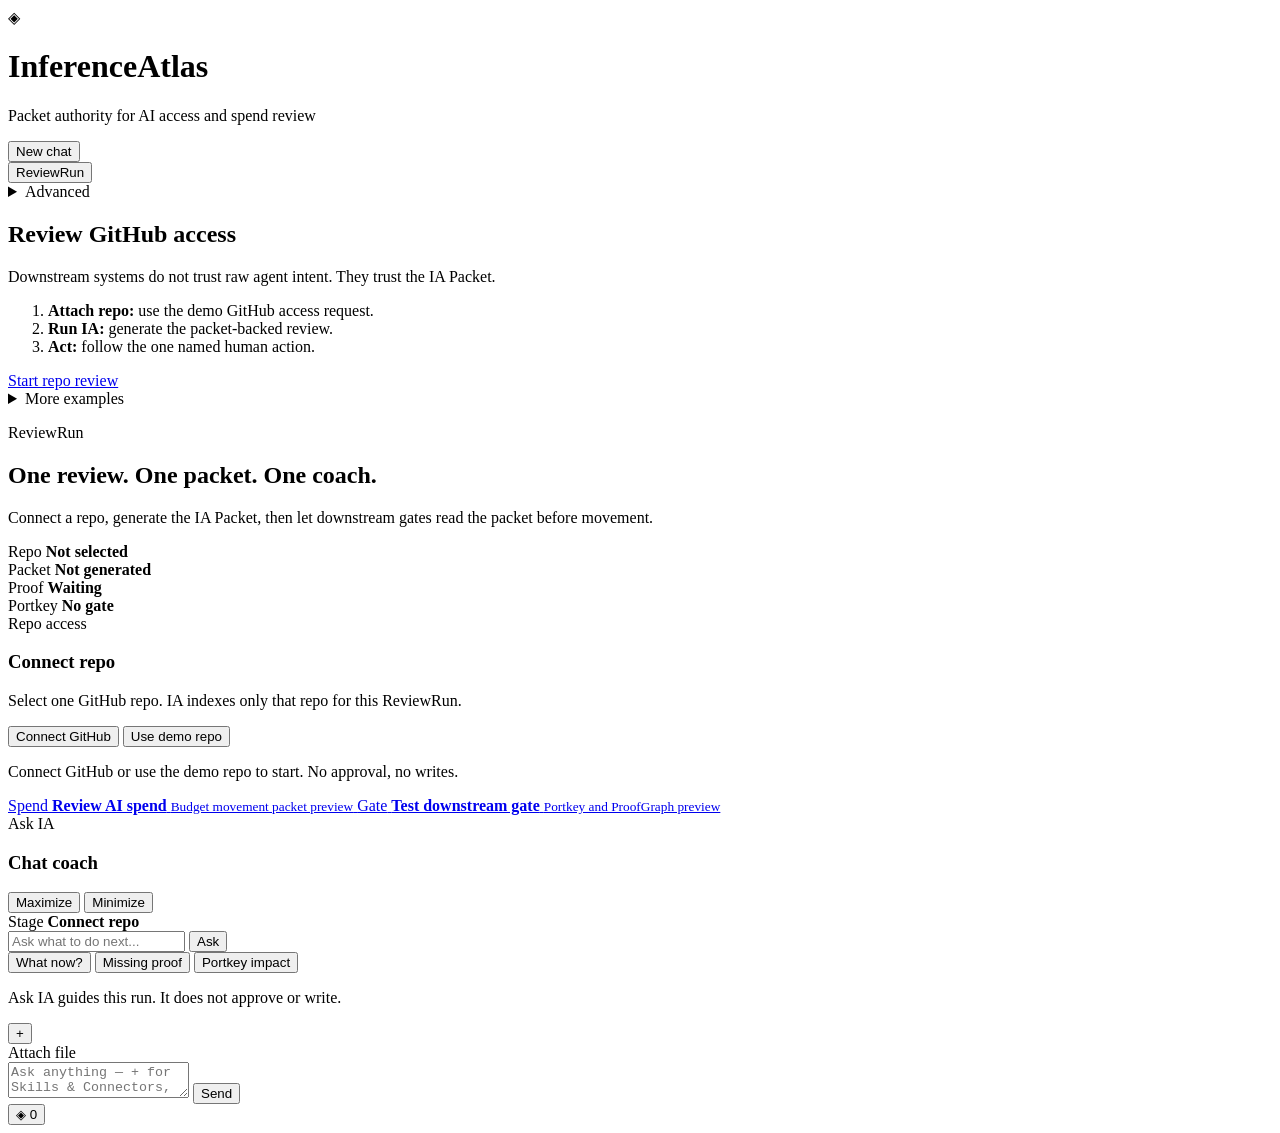
==== web/static/index.html @ efdcb53e "Add tiered repo indexing, session hub accordion, and Mem0 coach memory. Replace FIFO background inde" ====
<!DOCTYPE html>
<html lang="en">
  <head>
    <meta charset="UTF-8" />
    <meta name="viewport" content="width=device-width, initial-scale=1.0" />
    <title>InferenceAtlas — Packet Authority Review</title>
    <link rel="icon" href="data:image/svg+xml,%3Csvg xmlns='http://www.w3.org/2000/svg' viewBox='0 0 32 32'%3E%3Crect x='8' y='8' width='16' height='16' rx='2' fill='%233d9cf5' transform='rotate(45 16 16)'/%3E%3Crect x='11' y='11' width='10' height='10' rx='1' fill='%230c0f14' transform='rotate(45 16 16)'/%3E%3C/svg%3E" />
    <link rel="stylesheet" href="/static/style.css?v=58" />
    <link rel="preconnect" href="https://fonts.googleapis.com" />
    <link rel="preconnect" href="https://fonts.gstatic.com" crossorigin />
    <link
      href="https://fonts.googleapis.com/css2?family=DM+Sans:ital,opsz,wght@0,9..40,400;0,9..40,500;0,9..40,600;0,9..40,700&display=swap"
      rel="stylesheet"
    />
  </head>
  <body>
    <div class="layout">
      <header class="header">
        <div class="brand">
          <span class="logo" aria-hidden="true">◈</span>
          <div>
            <h1>InferenceAtlas</h1>
            <p class="tagline">Packet authority for AI access and spend review</p>
          </div>
        </div>
        <div class="stack" id="stack-pills"></div>
        <div class="repo-index-tracker" id="repo-index-tracker" hidden aria-live="polite">
          <span class="repo-index-tracker-label" id="repo-index-tracker-label">Indexing repo…</span>
          <progress id="repo-index-tracker-bar" max="100" value="0"></progress>
          <button type="button" class="btn-ghost btn-index-summary" id="btn-show-index-summary" hidden>
            Show summary
          </button>
        </div>
        <button type="button" class="btn-ghost" id="btn-reset">New chat</button>
      </header>

      <aside class="sidebar">
        <nav class="sidebar-tabs" aria-label="Sidebar sections">
          <button type="button" class="tab primary-tab active" data-tab="start">ReviewRun</button>
          <details class="advanced-nav">
            <summary>Advanced</summary>
            <div class="advanced-tab-list">
              <button type="button" class="tab advanced-tab" data-tab="packet">IA Packet</button>
              <button type="button" class="tab advanced-tab" data-tab="walkthrough">Sponsor Run</button>
              <button type="button" class="tab advanced-tab" data-tab="workbench">Workbench</button>
              <button type="button" class="tab advanced-tab" data-tab="review">Access review</button>
              <button type="button" class="tab advanced-tab" data-tab="metrics">Metrics</button>
            </div>
          </details>
        </nav>

        <section class="tab-panel active" id="panel-start">
          <div class="how-to">
            <h2>Review GitHub access</h2>
            <p class="sidebar-hint">Downstream systems do not trust raw agent intent. They trust the IA Packet.</p>
            <ol class="steps">
              <li><strong>Attach repo:</strong> use the demo GitHub access request.</li>
              <li><strong>Run IA:</strong> generate the packet-backed review.</li>
              <li><strong>Act:</strong> follow the one named human action.</li>
            </ol>
            <a class="btn-primary btn-block first-run-start-link" href="#repo-proof-cockpit">Start repo review</a>
          </div>
          <details class="after-review-details">
            <summary>More examples</summary>
            <ul class="examples" id="examples-list"></ul>
            <p class="catalog" id="catalog-info"></p>
          </details>
        </section>

        <section class="tab-panel" id="panel-packet" hidden>
          <div class="how-to compact">
            <h2>IA Packet</h2>
            <p class="sidebar-hint">One packet, one verdict, one proof trail downstream systems can read before action.</p>
          </div>
          <label class="workbench-label" for="packet-lane-select">Lane</label>
          <select class="workbench-select" id="packet-lane-select"></select>
          <label class="workbench-label" for="packet-fixture-select">Packet fixture</label>
          <select class="workbench-select" id="packet-fixture-select"></select>
          <button type="button" class="btn-primary btn-block" id="btn-load-packet">
            Load IA Packet
          </button>
          <button type="button" class="btn-ghost btn-block" id="btn-copy-packet-brief" disabled>
            Copy IA Packet brief
          </button>
          <button type="button" class="btn-ghost btn-block" id="btn-export-packet" disabled>
            Export IA Packet
          </button>
          <button type="button" class="btn-ghost btn-block" id="btn-export-portkey-gate" disabled>
            Export Portkey gate
          </button>
          <button type="button" class="btn-ghost btn-block" id="btn-open-packet-workbench">
            Open Workbench
          </button>
          <p class="status-toast" id="packet-toast" role="status" aria-live="polite"></p>
        </section>

        <section class="tab-panel" id="panel-workbench" hidden>
          <div class="how-to compact">
            <h2>Packet Workbench</h2>
            <p class="sidebar-hint">Choose a lane and registered fixture. IA generates the packet locally; no paste input, no live writes.</p>
          </div>
          <label class="workbench-label" for="workbench-lane-select">Lane</label>
          <select class="workbench-select" id="workbench-lane-select"></select>
          <label class="workbench-label" for="workbench-fixture-select">Fixture</label>
          <select class="workbench-select" id="workbench-fixture-select"></select>
          <button type="button" class="btn-primary btn-block" id="btn-generate-workbench">
            Generate packet
          </button>
          <button type="button" class="btn-ghost btn-block" id="btn-copy-workbench-brief" disabled>
            Copy review brief
          </button>
          <button type="button" class="btn-ghost btn-block" id="btn-export-workbench" disabled>
            Export workbench result
          </button>
          <p class="status-toast" id="workbench-toast" role="status" aria-live="polite"></p>
        </section>

        <section class="tab-panel" id="panel-walkthrough" hidden>
          <div class="how-to compact">
            <h2>Sponsor Proof Run</h2>
            <p class="sidebar-hint">Collect sponsor proof in locked order while the packet decision stays unchanged.</p>
          </div>
          <ol class="judge-steps compact-steps" id="walkthrough-steps-nav"></ol>
          <button type="button" class="btn-primary btn-block" id="btn-load-walkthrough">
            Load walkthrough
          </button>
          <button type="button" class="btn-ghost btn-block" id="btn-collect-sponsor-proof">
            Collect sponsor proof
          </button>
          <button type="button" class="btn-ghost btn-block" id="btn-copy-walkthrough-brief" aria-label="Copy review brief from walkthrough sidebar" disabled>
            Copy review brief
          </button>
          <p class="status-toast" id="walkthrough-toast" role="status" aria-live="polite"></p>
        </section>

        <section class="tab-panel" id="panel-metrics" hidden>
          <div class="how-to compact">
            <h2>Session metrics</h2>
            <p class="sidebar-hint">
              Live counters for this chat session — demo LLM (Nebius/OpenAI), Tavily, Composio,
              v1 HTTP, GitHub/Drive indexing. v1’s internal OpenAI/Anthropic bills on the v1 server.
            </p>
          </div>
          <p class="metrics-meta" id="metrics-meta"></p>
          <div class="metrics-table-wrap" id="metrics-table-wrap"></div>
          <h3 class="section-label">Recent events</h3>
          <ul class="metrics-events" id="metrics-events"></ul>
          <button type="button" class="btn-ghost btn-block" id="btn-refresh-metrics">Refresh metrics</button>
        </section>

        <section class="tab-panel" id="panel-review" hidden>
          <div class="how-to compact">
            <h2 id="guide-title">Access review</h2>
            <p class="sidebar-hint" id="guide-subtitle"></p>
          </div>
          <ol class="judge-steps" id="judge-steps"></ol>
          <p class="blocked-note" id="blocked-note"></p>

          <h3 class="section-label">Evidence for next cycle</h3>
          <textarea
            id="review-note"
            class="review-note"
            rows="3"
            placeholder="e.g. Security approved read-only GitHub on repo X…"
          ></textarea>
          <div class="io-row">
            <label class="file-label">
              <input type="file" id="review-file" accept=".txt,.md,.json,.csv,.yaml,.yml,.log,.html,.htm" hidden />
              Attach file
            </label>
            <span class="file-chip" id="review-file-chip" hidden></span>
          </div>
          <button type="button" class="btn-ghost btn-block" id="btn-queue-evidence">
            Queue evidence (support triage)
          </button>
          <button type="button" class="btn-ghost btn-block" id="btn-run-rehearsal">
            2. Run sponsor rehearsal
          </button>
          <h3 class="section-label">Sponsor evidence JSON</h3>
          <div class="io-row">
            <label class="file-label">
              <input type="file" id="custom-evidence-file" accept=".json" multiple hidden />
              Upload provider JSONs
            </label>
            <span class="file-chip" id="custom-evidence-chip" hidden></span>
          </div>
          <button type="button" class="btn-ghost btn-block" id="btn-run-uploaded-rehearsal">
            Run uploaded rehearsal
          </button>

          <div class="action-row">
            <button type="button" class="btn-ghost" id="btn-mind-init">1. Reset scenarios</button>
            <button type="button" class="btn-primary" id="btn-mind-step">3. Run review cycle</button>
          </div>
          <p class="status-toast" id="mind-toast" role="status" aria-live="polite"></p>
          <div class="mind-panel" id="mind-panel"></div>
        </section>
      </aside>

      <main class="main-panel">
        <div id="chat-view" class="chat-panel">
          <div class="messages" id="messages" role="log" aria-live="polite">
            <section class="repo-proof-cockpit" id="repo-proof-cockpit" data-fixture="support_triage_agent" aria-label="InferenceAtlas review runway">
              <header class="review-runway-hero">
                <p class="first-run-eyebrow">ReviewRun</p>
                <h2>One review. One packet. One coach.</h2>
                <p>Connect a repo, generate the IA Packet, then let downstream gates read the packet before movement.</p>
              </header>

              <nav class="review-flow-progress" id="review-flow-progress" aria-label="ReviewRun progress">
                <ol class="review-flow-steps" id="review-flow-steps"></ol>
                <div class="review-flow-readonly-banner" id="review-flow-readonly-banner" hidden>
                  <p class="review-flow-readonly-label" id="review-flow-readonly-label">Viewing a completed step (read-only).</p>
                  <button type="button" class="btn-ghost" id="btn-branch-review-run-step">Edit this step</button>
                </div>
              </nav>

              <section class="repo-runway-panel" aria-label="Review cockpit">
                <div class="repo-stage-status" aria-label="ReviewRun status">
                  <div>
                    <span>Repo</span>
                    <strong id="repo-stage-repo-status">Not selected</strong>
                  </div>
                  <div>
                    <span>Packet</span>
                    <strong id="repo-stage-packet-status">Not generated</strong>
                  </div>
                  <div>
                    <span>Proof</span>
                    <strong id="repo-stage-proof-status">Waiting</strong>
                  </div>
                  <div>
                    <span>Portkey</span>
                    <strong id="repo-stage-portkey-status">No gate</strong>
                  </div>
                </div>
                <div class="repo-review-column">
                  <div class="repo-setup-flow repo-stage-screen repo-stage-screen-setup" data-stage-screen="repo_setup" aria-label="Review setup">
                    <div class="repo-option-stack" aria-label="Review options">
                      <section class="repo-connect-panel repo-option-row repo-option-row-primary" id="repo-connect-panel" aria-label="Connect repo" aria-current="step">
                        <div class="repo-connect-copy">
                          <span class="repo-card-label">Repo access</span>
                          <h3>Connect repo</h3>
                          <p>Select one GitHub repo. IA indexes only that repo for this ReviewRun.</p>
                        </div>
                        <div class="repo-connect-actions">
                          <button type="button" class="btn-primary" id="btn-root-connect-github">Connect GitHub</button>
                          <button type="button" class="btn-ghost" id="btn-root-demo-github">Use demo repo</button>
                        </div>
                        <p class="repo-status-line repo-connect-status" id="repo-connect-status" role="status" aria-live="polite">Connect GitHub or use the demo repo to start. No approval, no writes.</p>
                        <div class="repo-inline-picker" id="repo-inline-picker" hidden>
                          <input
                            type="search"
                            id="repo-inline-search"
                            class="github-repo-search"
                            placeholder="Search repositories..."
                            autocomplete="off"
                          />
                          <div class="repo-inline-list" id="repo-inline-list" role="listbox" aria-label="Choose one GitHub repository"></div>
                        </div>
                      </section>

                      <a class="repo-option-row repo-option-row-secondary" href="/packet?fixture=ai_spend_budget_overrun&autorun=1">
                        <span class="repo-card-label">Spend</span>
                        <strong>Review AI spend</strong>
                        <small>Budget movement packet preview</small>
                      </a>

                      <a class="repo-option-row repo-option-row-secondary" href="/packet?fixture=mcp_tool_blast_radius&autorun=1">
                        <span class="repo-card-label">Gate</span>
                        <strong>Test downstream gate</strong>
                        <small>Portkey and ProofGraph preview</small>
                      </a>
                    </div>

                    <section class="repo-index-summary" id="repo-index-summary" aria-label="Selected repository index summary" hidden>
                      <div>
                        <span class="repo-card-label">Selected repo</span>
                        <strong id="repo-selected-name">No repo selected</strong>
                      </div>
                      <div>
                        <span class="repo-card-label">Index</span>
                        <strong id="repo-indexed-state">Waiting</strong>
                      </div>
                      <div>
                        <span class="repo-card-label">ReviewRun</span>
                        <strong id="repo-review-run-id">Not created</strong>
                      </div>
                    </section>

                    <section class="repo-review-request" id="repo-review-request" aria-label="Repo access request" hidden>
                      <div class="repo-request-copy">
                        <span class="repo-card-label">Access request</span>
                        <h3>support-triage-bot wants repo access</h3>
                        <p><strong id="repo-request-repo-name">Choose a GitHub repo first.</strong> · read issues is allowed, comment needs review, create labels stays blocked.</p>
                      </div>
                      <div class="permission-row compact" aria-label="Requested permissions">
                        <span class="permission-pill allowed">Allowed: read issues</span>
                        <span class="permission-pill review">Review: comment</span>
                        <span class="permission-pill blocked">Blocked: create labels</span>
                      </div>
                      <button type="button" class="btn-primary repo-primary-action" id="btn-run-repo-proof" disabled>
                        Review access
                      </button>
                      <p class="repo-status-line" id="repo-cockpit-status">Connect and index one repo before generating a packet.</p>
                    </section>
                  </div>

                  <section class="repo-proof-result" id="repo-proof-result" aria-label="Repo access review result" hidden>
                    <div class="repo-result-header repo-stage-screen repo-stage-screen-decision" data-stage-screen="packet_decision" hidden>
                      <div class="repo-verdict-card review" id="repo-cockpit-verdict">
                        <span>IA verdict</span>
                        <strong>Review required</strong>
                      </div>
                      <article class="repo-card repo-action-card" id="repo-next-action-card">
                        <span class="repo-card-label">Next human action</span>
                        <h3>Run IA to name the review path.</h3>
                        <p>IA will show what can stay scoped, what remains blocked, and who needs to review before access moves.</p>
                      </article>
                    </div>

                    <article class="repo-card repo-proof-resolution-card repo-stage-screen repo-stage-screen-proof" id="repo-proof-resolution-card" data-stage-screen="proof_workbench" aria-label="Missing proof checklist" hidden>
                      <div class="repo-proof-resolution-copy">
                        <span class="repo-card-label">Missing proof</span>
                        <h3>Use prepared proof before rerun.</h3>
                        <p>Review prepared human proof receipts. Using them attaches evidence only; it does not approve access.</p>
                      </div>
                      <div class="repo-proof-checklist" aria-label="Human proof items"></div>
                      <button type="button" class="btn-primary repo-proof-attach-action" disabled>Use prepared proof for demo</button>
                      <div class="repo-review-delta" aria-label="Review delta" hidden></div>
                      <p class="repo-proof-attach-status" role="status" aria-live="polite">No prepared proof used yet. Verdict unchanged.</p>
                    </article>

                    <article class="repo-card repo-rerun-card repo-stage-screen" id="repo-rerun-card" data-stage-screen="packet_rerun" aria-label="Updated packet review delta" hidden>
                      <div>
                        <span class="repo-card-label">Packet delta</span>
                        <h3>Same request. New proof. Updated packet.</h3>
                        <p>Proof changes packet state only after rerun. Portkey consumes the updated packet before movement.</p>
                      </div>
                      <div class="repo-rerun-delta" aria-label="Updated packet delta"></div>
                      <button type="button" class="btn-primary repo-rerun-portkey-action" id="btn-open-portkey-stage">Test Portkey guardrail</button>
                      <p class="repo-proof-attach-status" id="repo-rerun-status" role="status" aria-live="polite">Updated packet waits for downstream consumption.</p>
                    </article>

                    <div class="repo-infra-rows repo-stage-screen repo-stage-screen-downstream" data-stage-screen="portkey_gate" aria-label="Downstream outputs" hidden>
                      <details class="repo-card repo-proof-card repo-proof-accordion repo-infra-row" id="repo-sponsor-proof-card">
                        <summary>
                          <span class="repo-card-label">ProofGraph</span>
                          <strong>Waiting for packet</strong>
                        </summary>
                        <div class="repo-accordion-body">
                          <p>Generated from the current ReviewRun. Sponsors contribute proof only; IA keeps the decision locked.</p>
                          <a class="btn-ghost repo-secondary-link" id="repo-proofgraph-link" href="/proofgraph?fixture=support_triage_agent">Open ProofGraph</a>
                        </div>
                      </details>

                      <details class="repo-card repo-proof-card repo-proof-accordion repo-infra-row" id="repo-portkey-card">
                        <summary>
                          <span class="repo-card-label">Portkey</span>
                          <strong>Waiting for packet</strong>
                        </summary>
                        <div class="repo-accordion-body">
                          <p>Portkey asks IA for the packet-backed verdict before model or spend movement.</p>
                        </div>
                      </details>
                    </div>
                  </section>
                </div>

                <aside class="repo-ask-sidecar repo-ask-floating" id="repo-ask-coach" aria-label="Ask IA" role="dialog" aria-modal="false" data-coach-mode="floating" data-coach-collapsed="false" data-coach-maximized="false">
                  <div class="repo-coach-resize-handle repo-coach-resize-w" id="repo-coach-resize-w" role="separator" aria-orientation="vertical" aria-label="Resize width" tabindex="0"></div>
                  <div class="repo-coach-resize-handle repo-coach-resize-h" id="repo-coach-resize-h" role="separator" aria-orientation="horizontal" aria-label="Resize height" tabindex="0"></div>
                  <div class="repo-coach-resize-handle repo-coach-resize-corner" id="repo-coach-resize-corner" role="separator" aria-label="Resize Ask IA chat" tabindex="0"></div>
                  <div class="repo-coach-head">
                    <div>
                      <span class="repo-card-label">Ask IA</span>
                      <h3>Chat coach</h3>
                    </div>
                    <div class="repo-coach-head-actions">
                      <button type="button" class="repo-coach-toggle" id="repo-coach-maximize" aria-label="Maximize chat coach">Maximize</button>
                      <button type="button" class="repo-coach-toggle" id="repo-coach-toggle" aria-expanded="true" aria-controls="repo-coach-body" aria-label="Minimize chat coach to header">Minimize</button>
                    </div>
                  </div>
                  <div class="repo-coach-stage-line" aria-live="polite">
                    <span>Stage</span>
                    <strong id="repo-coach-stage">Connect repo</strong>
                  </div>
                  <div class="repo-coach-body" id="repo-coach-body">
                    <div class="repo-coach-thread-scroll" id="repo-coach-thread-scroll" aria-live="polite">
                      <div class="repo-coach-thread" id="repo-coach-thread"></div>
                    </div>
                    <div class="repo-coach-composer">
                      <form class="repo-coach-form" id="repo-coach-form">
                        <input id="repo-coach-input" type="text" autocomplete="off" placeholder="Ask what to do next..." />
                        <button type="submit" class="btn-primary">Ask</button>
                      </form>
                      <div class="packet-coach-quick-chips" id="packet-coach-quick-chips" aria-label="Packet-backed chat prompts">
                        <button type="button" data-ask-prompt="What now?">What now?</button>
                        <button type="button" data-ask-prompt="What proof is missing?">Missing proof</button>
                        <button type="button" data-ask-prompt="What will Portkey do?">Portkey impact</button>
                      </div>
                      <div class="coach-chip-followup" id="repo-coach-followup-chips" hidden aria-label="Follow-up prompts"></div>
                      <p class="packet-coach-status" id="packet-coach-status" role="status" aria-live="polite">Ask IA guides this run. It does not approve or write.</p>
                    </div>
                  </div>
                </aside>
              </section>
            </section>
          </div>
          <div class="composer-shell first-run-locked" id="composer-shell">
            <div class="slash-menu" id="slash-menu" role="listbox" hidden></div>
            <div class="skill-chips" id="skill-chips" hidden aria-label="Attached skills"></div>
            <div class="github-chips" id="github-chips" hidden aria-label="Attached GitHub repos"></div>
            <div class="drive-chips" id="drive-chips" hidden aria-label="Attached Google Drive files"></div>
            <p class="skill-hints" id="skill-hints" hidden></p>
            <div class="github-picker" id="github-picker" hidden>
              <input
                type="search"
                id="github-repo-search"
                class="github-repo-search"
                placeholder="Search repositories…"
                autocomplete="off"
              />
              <div class="github-repo-list" id="github-repo-list" role="listbox"></div>
            </div>
            <div class="drive-picker" id="drive-picker" hidden>
              <div class="drive-picker-tabs" id="drive-picker-tabs" role="tablist">
                <button type="button" class="drive-tab active" data-kind="all">All</button>
                <button type="button" class="drive-tab" data-kind="docs">Docs & sheets</button>
                <button type="button" class="drive-tab" data-kind="images">Images</button>
                <button type="button" class="drive-tab" data-kind="video">Video</button>
              </div>
              <input
                type="search"
                id="drive-file-search"
                class="drive-file-search"
                placeholder="Search Drive files…"
                autocomplete="off"
              />
              <div class="drive-file-list" id="drive-file-list" role="listbox"></div>
            </div>
            <div class="composer-toolbar">
              <button type="button" class="btn-github-chip" id="btn-github" hidden title="Attach GitHub repo">
                GitHub
              </button>
              <button type="button" class="btn-drive-chip" id="btn-drive" hidden title="Attach Google Drive file">
                Drive
              </button>
              <div class="skills-anchor" id="skills-anchor">
                <button
                  type="button"
                  class="btn-skills-plus"
                  id="btn-skills-plus"
                  aria-haspopup="true"
                  aria-expanded="false"
                  title="InferenceAtlas skills"
                >
                  +
                </button>
                <div class="plus-menu" id="skills-flyout" role="menu" hidden></div>
              </div>
              <label class="file-label">
                <input type="file" id="chat-file" accept=".txt,.md,.json,.csv,.yaml,.yml,.log,.html,.htm" hidden />
                Attach file
              </label>
              <span class="file-chip" id="chat-file-chip" hidden></span>
            </div>
            <form class="composer" id="chat-form">
              <textarea
                id="message-input"
                rows="2"
                placeholder="Ask anything — + for Skills & Connectors, / to filter skills"
                autocomplete="off"
              ></textarea>
              <button type="submit" class="btn-primary" id="btn-send">
                <span class="send-label">Send</span>
                <span class="spinner" hidden aria-hidden="true"></span>
              </button>
            </form>
          </div>
        </div>

        <div id="review-view" class="review-workspace" hidden>
          <header class="review-header">
            <h2>Live results — last review cycle</h2>
            <p class="review-header-hint">
              Each cycle rebuilds real <strong>DecisionPacket</strong> and <strong>Decision brief</strong> data.
              Production stays <strong>blocked</strong> until humans approve outside this harness.
            </p>
          </header>
          <div id="cycle-feed" class="cycle-feed">
            <p class="empty-feed">Complete step 1 (Reset), then step 3 (Run review cycle) to see what changed.</p>
          </div>
        </div>

        <div id="workbench-view" class="walkthrough-workspace workbench-workspace" hidden>
          <header class="walkthrough-header workbench-header">
            <div>
              <span class="eyebrow">Packet Workbench</span>
              <p class="walkthrough-proof">Private engine, public proof.</p>
              <h2 id="workbench-title">Choose a lane to generate a packet</h2>
              <p id="workbench-subtitle" class="walkthrough-subtitle">Fixture-only v0.1: no paste input, no v1 call, no external write.</p>
            </div>
            <div class="walkthrough-lock" aria-label="Workbench safety state">
              <span>Approves</span>
              <strong>false</strong>
              <span>Writes</span>
              <strong>false</strong>
              <span>v1 call</span>
              <strong>false</strong>
            </div>
          </header>

          <section class="walkthrough-grid workbench-grid">
            <article class="walkthrough-panel span-2" id="workbench-intake-card">
              <span class="eyebrow">Input</span>
              <h3>Registered fixture only</h3>
              <p class="walkthrough-summary">Select a lane and fixture, then generate the packet.</p>
              <p class="safety-anchor">IA did not approve. The next human action is named above.</p>
            </article>
            <article class="walkthrough-panel" id="workbench-decision-card"></article>
            <article class="walkthrough-panel" id="workbench-hash-card"></article>
            <article class="walkthrough-panel span-2" id="workbench-proof-card"></article>
            <article class="walkthrough-panel" id="workbench-reviewer-card"></article>
            <article class="walkthrough-panel" id="workbench-export-card"></article>
          </section>
        </div>

        <div id="packet-view" class="walkthrough-workspace packet-workspace" hidden>
          <header class="walkthrough-header workbench-header">
            <div>
              <span class="eyebrow">IA Packet</span>
              <p class="walkthrough-proof">Private engine, public proof.</p>
              <h2 id="packet-title">Load an IA Packet</h2>
              <p id="packet-subtitle" class="walkthrough-subtitle">The packet is the product object downstream systems trust before action.</p>
            </div>
            <div class="walkthrough-lock" aria-label="IA Packet safety state">
              <span>Approves</span>
              <strong>false</strong>
              <span>Writes</span>
              <strong>false</strong>
              <span>v1 call</span>
              <strong>false</strong>
            </div>
          </header>

          <section class="packet-review-rail" id="packet-review-rail" aria-label="Review in 60 seconds">
            <div class="packet-review-rail-head">
              <span class="eyebrow">Review in 60 seconds</span>
              <p>Request -> IA Packet -> Sponsor proof -> Portkey proof loop -> Team lenses -> Export</p>
            </div>
            <div class="walkthrough-strip packet-review-steps">
              <button type="button" class="walk-step packet-review-step active" data-packet-target="packet-summary-card" aria-current="step">
                <span>1</span>
                <strong>Request<em>registered fixture</em></strong>
              </button>
              <button type="button" class="walk-step packet-review-step" data-packet-target="packet-decision-card">
                <span>2</span>
                <strong>Packet<em>verdict and lock</em></strong>
              </button>
              <button type="button" class="walk-step packet-review-step" data-packet-target="packet-sponsor-card">
                <span>3</span>
                <strong>Sponsor proof<em>read-only trace</em></strong>
              </button>
              <button type="button" class="walk-step packet-review-step" data-packet-target="packet-downstream-card">
                <span>4</span>
                <strong>Portkey proof loop<em>verdict and no mutation</em></strong>
              </button>
              <button type="button" class="walk-step packet-review-step" data-packet-target="packet-team-card">
                <span>5</span>
                <strong>Team lenses<em>human review</em></strong>
              </button>
              <button type="button" class="walk-step packet-review-step" data-packet-target="packet-export-card">
                <span>6</span>
                <strong>Export<em>copy brief</em></strong>
              </button>
            </div>
          </section>

          <section class="walkthrough-grid packet-detail-grid">
            <article class="walkthrough-panel span-2" id="packet-summary-card">
              <span class="eyebrow">Canonical object</span>
              <h3>IA Packet</h3>
              <p class="walkthrough-summary">An IA Packet is the proof object humans and downstream systems review before agent movement.</p>
              <p class="safety-anchor">IA did not approve. The next human action is named above.</p>
            </article>
            <article class="walkthrough-panel" id="packet-decision-card"></article>
            <article class="walkthrough-panel" id="packet-verification-card"></article>
            <article class="walkthrough-panel span-2" id="packet-proof-card"></article>
            <article class="walkthrough-panel span-2" id="packet-sponsor-card"></article>
            <article class="walkthrough-panel span-2" id="packet-downstream-card"></article>
            <article class="walkthrough-panel span-2" id="packet-team-card"></article>
            <article class="walkthrough-panel" id="packet-reviewer-card"></article>
            <article class="walkthrough-panel" id="packet-export-card"></article>
          </section>

          <section class="packet-inline-coach" id="packet-inline-coach" aria-label="Ask IA packet coach">
            <div class="packet-inline-coach-head">
              <span class="eyebrow">Ask IA</span>
              <h3>Packet-backed decision coach</h3>
              <p>Ask the packet what can move, what is blocked, who reviews, or how Portkey would read it.</p>
            </div>
            <div class="packet-inline-coach-prompts" id="packet-inline-coach-prompts">
              <button type="button" data-ask-prompt="Can this move?">Can it move?</button>
              <button type="button" data-ask-prompt="What proof is missing?">Missing proof</button>
              <button type="button" data-ask-prompt="Who reviews this?">Review route</button>
              <button type="button" data-ask-prompt="Can Portkey allow this spend?">Preview Portkey gate</button>
            </div>
            <p class="packet-inline-coach-status" id="packet-inline-coach-status" role="status" aria-live="polite">
              Load an IA Packet, then ask a packet-backed follow-up. IA stays read-only.
            </p>
            <div class="packet-inline-coach-output" id="packet-inline-coach-output"></div>
          </section>
        </div>

        <div id="walkthrough-view" class="walkthrough-workspace" hidden>
          <header class="walkthrough-header">
            <div>
              <span class="eyebrow">Design partner flow</span>
              <p class="walkthrough-proof">Private engine, public proof.</p>
              <h2 id="walkthrough-title">Design partner walkthrough</h2>
              <p id="walkthrough-subtitle" class="walkthrough-subtitle"></p>
            </div>
            <div class="walkthrough-lock" aria-label="Walkthrough safety state">
              <span>Production</span>
              <strong>false</strong>
              <span>Grants</span>
              <strong>false</strong>
              <span>Writes</span>
              <strong>false</strong>
            </div>
          </header>

          <section class="walkthrough-strip" id="walkthrough-strip" aria-label="Walkthrough steps"></section>

          <section class="walkthrough-grid">
            <article class="walkthrough-panel span-2" id="walkthrough-active-card"></article>
            <article class="walkthrough-panel" id="walkthrough-decision-card"></article>
            <article class="walkthrough-panel span-2" id="walkthrough-subscriber-card"></article>
            <article class="walkthrough-panel span-2" id="walkthrough-sponsor-card"></article>
            <article class="walkthrough-panel" id="walkthrough-reviewer-card"></article>
            <article class="walkthrough-panel span-2" id="walkthrough-export-card"></article>
          </section>
        </div>
      </main>
    </div>

    <div class="repo-index-detail-modal" id="repo-index-detail-modal" hidden role="dialog" aria-modal="true" aria-labelledby="repo-index-detail-title">
      <div class="repo-index-detail-backdrop" id="repo-index-detail-backdrop"></div>
      <div class="repo-index-detail-panel">
        <header class="repo-index-detail-head">
          <div>
            <span class="repo-card-label">Repository index</span>
            <h2 id="repo-index-detail-title">Index presentation</h2>
          </div>
          <button type="button" class="repo-index-detail-close" id="repo-index-detail-close" aria-label="Close index presentation">×</button>
        </header>
        <div class="repo-index-detail-body" id="repo-index-detail-body"></div>
      </div>
    </div>

    <div class="review-session-hub" id="review-session-hub" data-expanded="false">
      <button
        type="button"
        class="review-session-hub-bubble"
        id="review-session-hub-bubble"
        aria-expanded="false"
        aria-controls="review-session-hub-panel"
        aria-label="Open session runs and chats"
      >
        <span class="review-session-hub-icon" aria-hidden="true">◈</span>
        <span class="review-session-hub-badge" id="review-session-hub-badge">0</span>
      </button>
      <div class="review-session-hub-panel" id="review-session-hub-panel" hidden>
        <div class="review-session-hub-head">
          <div>
            <span class="repo-card-label">Session</span>
            <strong>Runs &amp; chats</strong>
          </div>
          <button type="button" class="review-session-hub-close" id="review-session-hub-close" aria-label="Close session panel">×</button>
        </div>
        <button type="button" class="btn-primary review-session-hub-new-run" id="btn-new-review-run">New run in session</button>
        <div class="review-session-hub-accordion" id="review-session-hub-accordion"></div>
      </div>
    </div>

    <div id="connector-toast" class="connector-toast" hidden role="status" aria-live="polite"></div>
    <div class="repo-coach-backdrop" id="repo-coach-backdrop" hidden></div>
    <script src="/static/app.js?v=86"></script>
  </body>
</html>
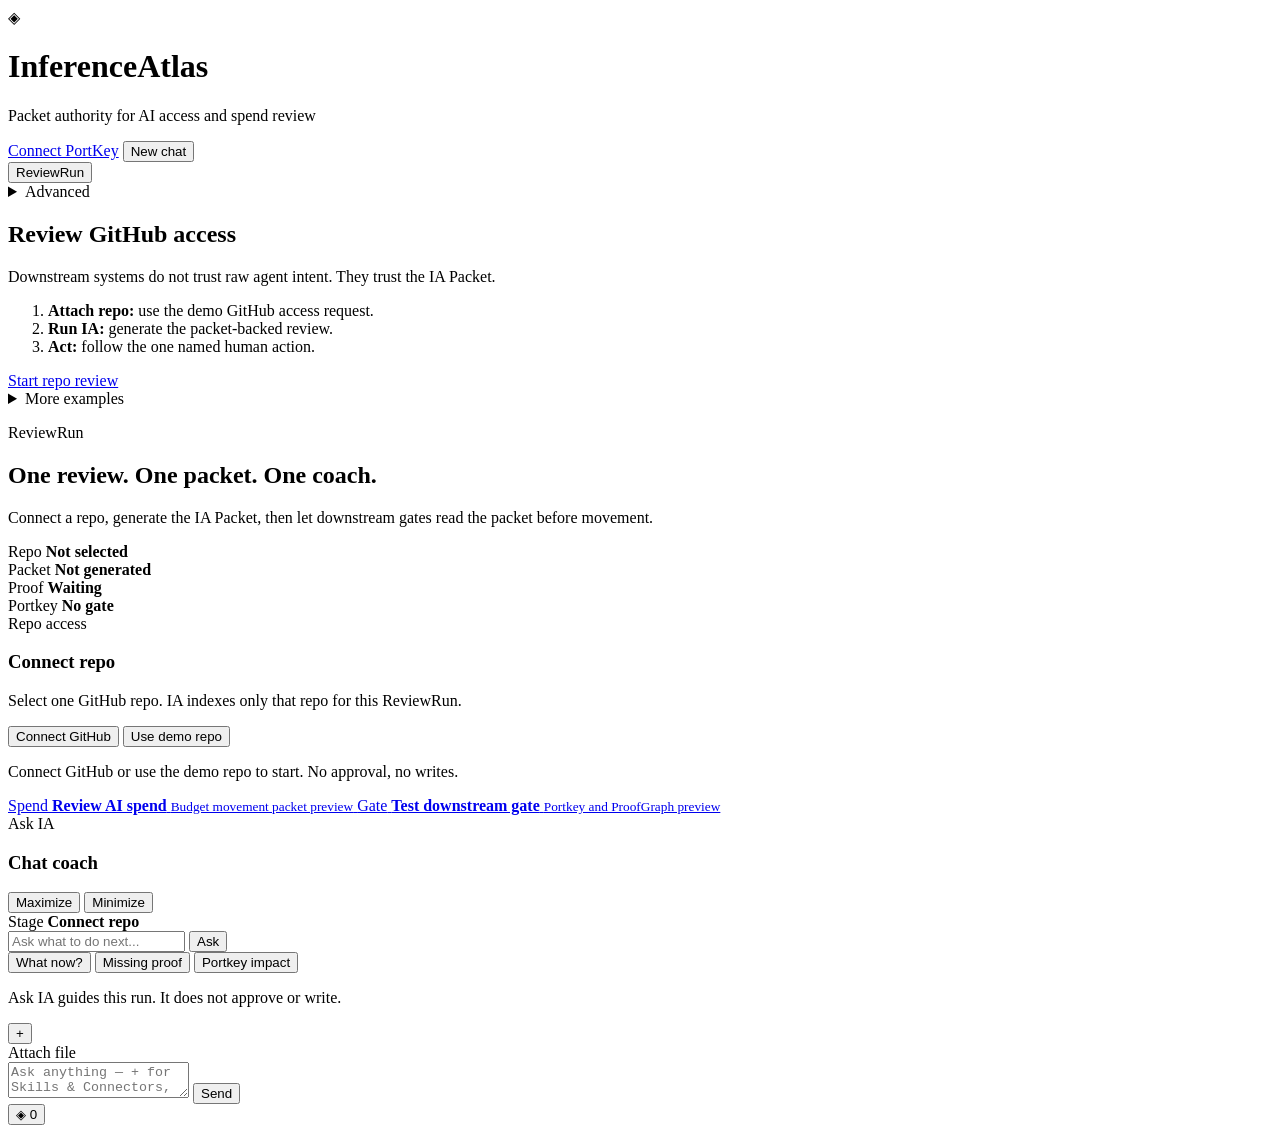
==== commit a4c4e944: "Add Portkey Plane B BYOK sign-in and governance+build mode Introduce optional /portkey/signin wizard" ====
--- a/web/static/index.html
+++ b/web/static/index.html
@@ -5,7 +5,7 @@
     <meta name="viewport" content="width=device-width, initial-scale=1.0" />
     <title>InferenceAtlas — Packet Authority Review</title>
     <link rel="icon" href="data:image/svg+xml,%3Csvg xmlns='http://www.w3.org/2000/svg' viewBox='0 0 32 32'%3E%3Crect x='8' y='8' width='16' height='16' rx='2' fill='%233d9cf5' transform='rotate(45 16 16)'/%3E%3Crect x='11' y='11' width='10' height='10' rx='1' fill='%230c0f14' transform='rotate(45 16 16)'/%3E%3C/svg%3E" />
-    <link rel="stylesheet" href="/static/style.css?v=58" />
+    <link rel="stylesheet" href="/static/style.css?v=59" />
     <link rel="preconnect" href="https://fonts.googleapis.com" />
     <link rel="preconnect" href="https://fonts.gstatic.com" crossorigin />
     <link
@@ -20,7 +20,7 @@
           <span class="logo" aria-hidden="true">◈</span>
           <div>
             <h1>InferenceAtlas</h1>
-            <p class="tagline">Packet authority for AI access and spend review</p>
+            <p class="tagline" id="header-tagline">Packet authority for AI access and spend review</p>
           </div>
         </div>
         <div class="stack" id="stack-pills"></div>
@@ -31,8 +31,13 @@
             Show summary
           </button>
         </div>
+        <a class="btn-ghost btn-portkey-connect" id="btn-portkey-connect" href="/portkey/signin">Connect PortKey</a>
         <button type="button" class="btn-ghost" id="btn-reset">New chat</button>
       </header>
+      <p class="portkey-build-banner" id="portkey-build-banner" hidden role="status"></p>
+      <p class="portkey-welcome-toast" id="portkey-welcome-toast" hidden role="status">
+        Portkey successfully connected — ReviewRun is now in governance + build mode.
+      </p>
 
       <aside class="sidebar">
         <nav class="sidebar-tabs" aria-label="Sidebar sections">
@@ -53,7 +58,7 @@
           <div class="how-to">
             <h2>Review GitHub access</h2>
             <p class="sidebar-hint">Downstream systems do not trust raw agent intent. They trust the IA Packet.</p>
-            <ol class="steps">
+            <ol class="steps" id="reviewrun-steps">
               <li><strong>Attach repo:</strong> use the demo GitHub access request.</li>
               <li><strong>Run IA:</strong> generate the packet-backed review.</li>
               <li><strong>Act:</strong> follow the one named human action.</li>
@@ -338,6 +343,7 @@
                         <p>Proof changes packet state only after rerun. Portkey consumes the updated packet before movement.</p>
                       </div>
                       <div class="repo-rerun-delta" aria-label="Updated packet delta"></div>
+                      <div class="repo-approval-receipt" aria-label="Portable approval receipt" hidden></div>
                       <button type="button" class="btn-primary repo-rerun-portkey-action" id="btn-open-portkey-stage">Test Portkey guardrail</button>
                       <p class="repo-proof-attach-status" id="repo-rerun-status" role="status" aria-live="polite">Updated packet waits for downstream consumption.</p>
                     </article>
@@ -686,6 +692,7 @@
 
     <div id="connector-toast" class="connector-toast" hidden role="status" aria-live="polite"></div>
     <div class="repo-coach-backdrop" id="repo-coach-backdrop" hidden></div>
-    <script src="/static/app.js?v=86"></script>
+    <script src="/static/portkey_connect_shared.js?v=1"></script>
+    <script src="/static/app.js?v=89"></script>
   </body>
 </html>
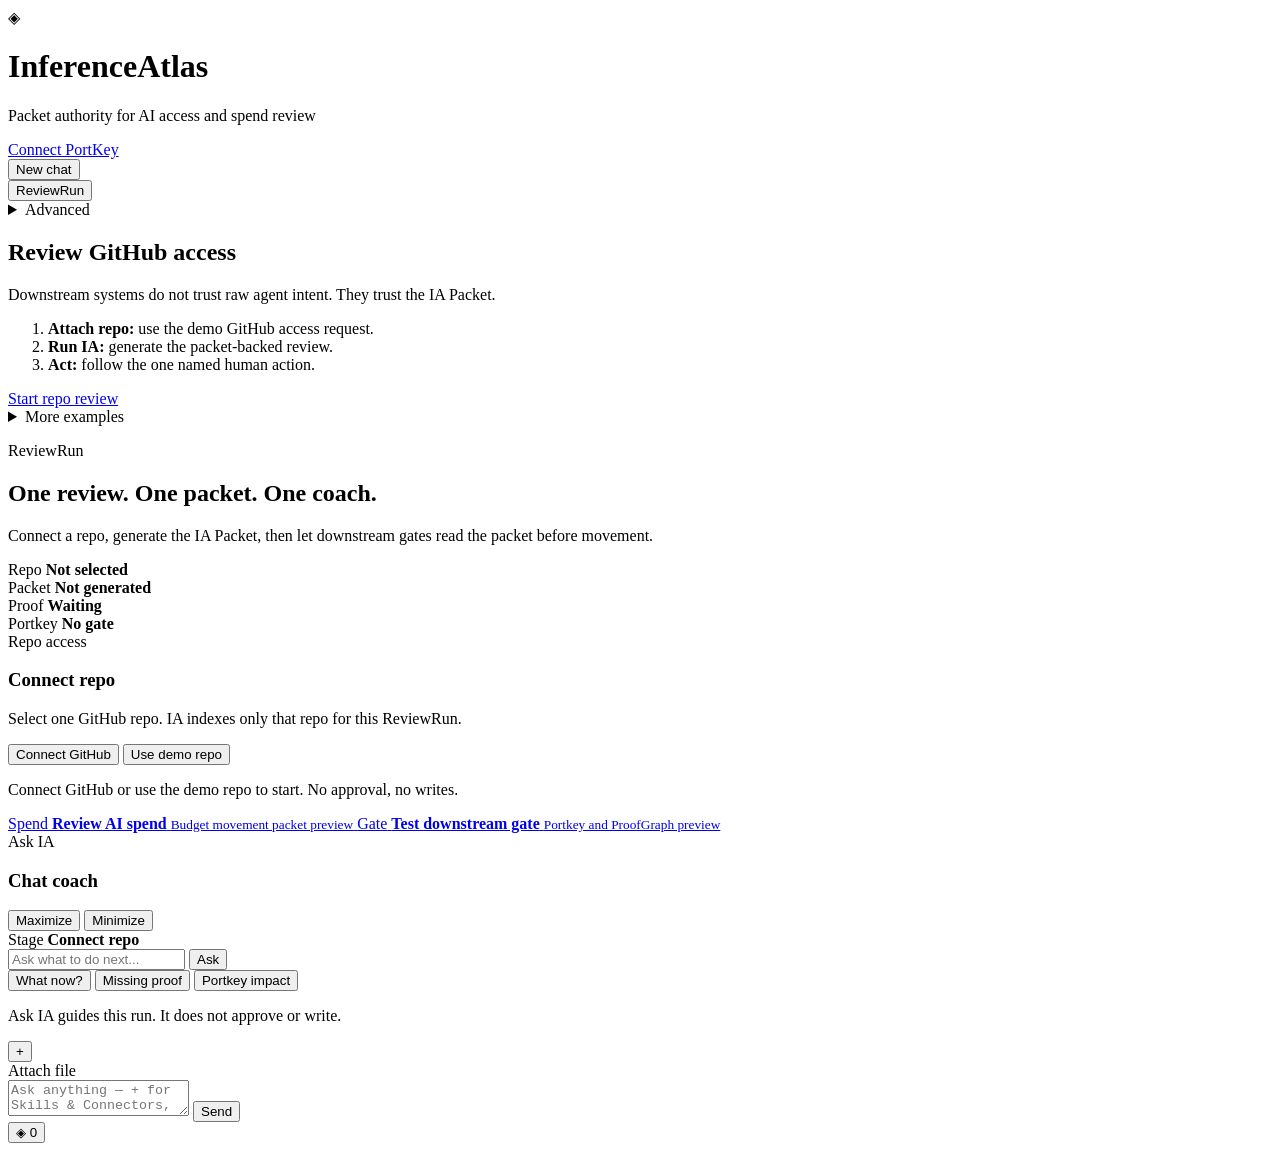
==== commit 6c589edf: "Fix ReviewRun flow UX, indexing reset, and Portkey connect reliability. Rewind durable run state whe" ====
--- a/web/static/index.html
+++ b/web/static/index.html
@@ -5,7 +5,7 @@
     <meta name="viewport" content="width=device-width, initial-scale=1.0" />
     <title>InferenceAtlas — Packet Authority Review</title>
     <link rel="icon" href="data:image/svg+xml,%3Csvg xmlns='http://www.w3.org/2000/svg' viewBox='0 0 32 32'%3E%3Crect x='8' y='8' width='16' height='16' rx='2' fill='%233d9cf5' transform='rotate(45 16 16)'/%3E%3Crect x='11' y='11' width='10' height='10' rx='1' fill='%230c0f14' transform='rotate(45 16 16)'/%3E%3C/svg%3E" />
-    <link rel="stylesheet" href="/static/style.css?v=59" />
+    <link rel="stylesheet" href="/static/style.css?v=60" />
     <link rel="preconnect" href="https://fonts.googleapis.com" />
     <link rel="preconnect" href="https://fonts.gstatic.com" crossorigin />
     <link
@@ -27,17 +27,21 @@
         <div class="repo-index-tracker" id="repo-index-tracker" hidden aria-live="polite">
           <span class="repo-index-tracker-label" id="repo-index-tracker-label">Indexing repo…</span>
           <progress id="repo-index-tracker-bar" max="100" value="0"></progress>
-          <button type="button" class="btn-ghost btn-index-summary" id="btn-show-index-summary" hidden>
-            Show summary
-          </button>
-        </div>
-        <a class="btn-ghost btn-portkey-connect" id="btn-portkey-connect" href="/portkey/signin">Connect PortKey</a>
+          <div class="repo-index-tracker-actions">
+            <button type="button" class="btn-ghost btn-index-summary" id="btn-show-index-summary" hidden>
+              Show summary
+            </button>
+            <button type="button" class="btn-ghost btn-index-reset" id="btn-reset-repo-index" hidden>
+              Reset index
+            </button>
+          </div>
+        </div>
+        <div class="portkey-connect-wrap" id="portkey-connect-wrap">
+          <a class="btn-ghost btn-portkey-connect" id="btn-portkey-connect" href="/portkey/signin">Connect PortKey</a>
+          <span class="portkey-connect-meta" id="portkey-connect-meta" hidden></span>
+        </div>
         <button type="button" class="btn-ghost" id="btn-reset">New chat</button>
       </header>
-      <p class="portkey-build-banner" id="portkey-build-banner" hidden role="status"></p>
-      <p class="portkey-welcome-toast" id="portkey-welcome-toast" hidden role="status">
-        Portkey successfully connected — ReviewRun is now in governance + build mode.
-      </p>
 
       <aside class="sidebar">
         <nav class="sidebar-tabs" aria-label="Sidebar sections">
@@ -692,7 +696,7 @@
 
     <div id="connector-toast" class="connector-toast" hidden role="status" aria-live="polite"></div>
     <div class="repo-coach-backdrop" id="repo-coach-backdrop" hidden></div>
-    <script src="/static/portkey_connect_shared.js?v=1"></script>
-    <script src="/static/app.js?v=89"></script>
+    <script src="/static/portkey_connect_shared.js?v=3"></script>
+    <script src="/static/app.js?v=90"></script>
   </body>
 </html>
